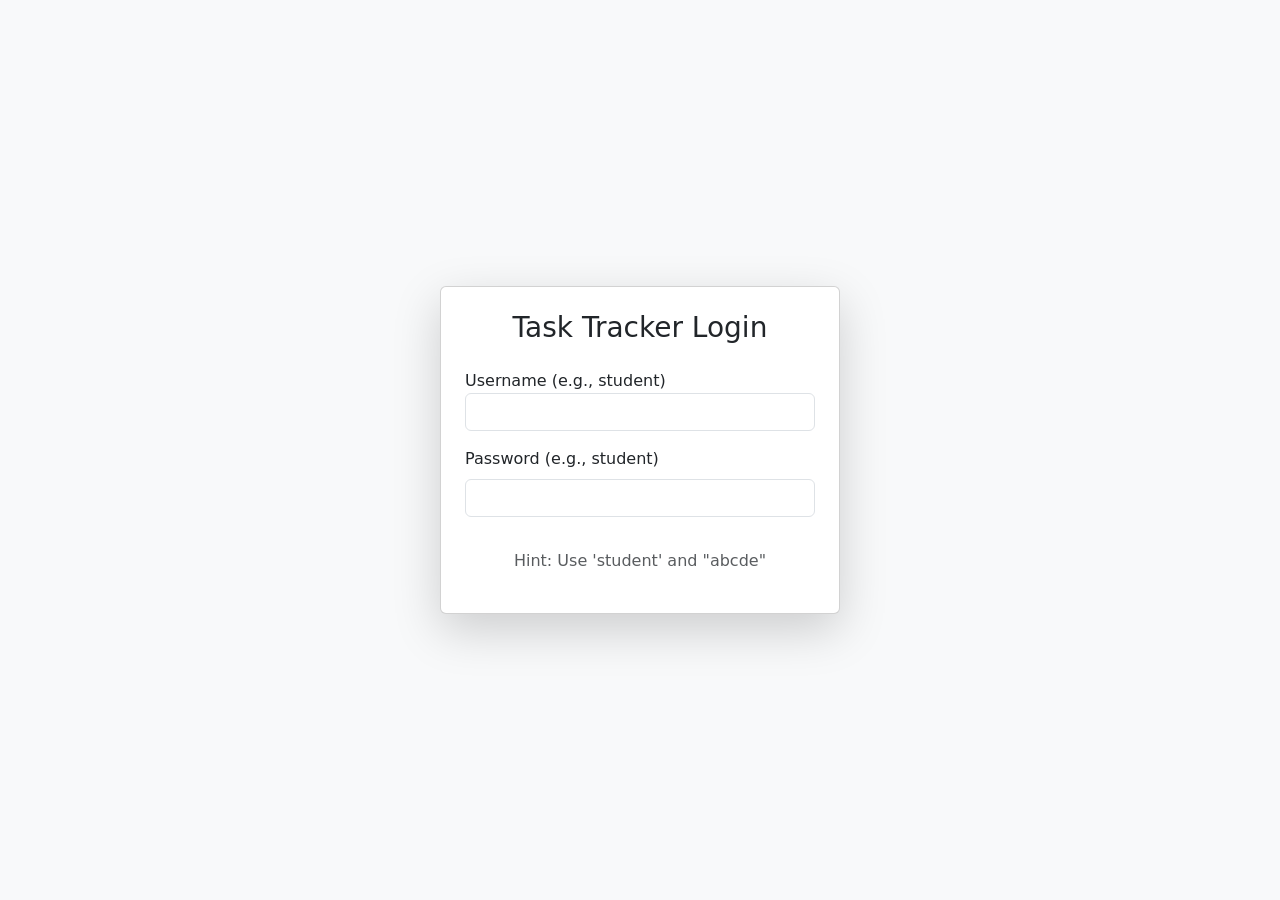
==== index.html @ 134dfca2 "Create index.html" ====
<!DOCTYPE html>
<html lang="en">
    <head>
        <meta charset="UTF-8"
        <meta name="viewport" content="width=device-width, initial-scale=1.0">
        <title>Task Tracker</title>
        <link href="https://cdn.jsdelivr.net/npm/bootstrap@5.3.3/dist/css/bootstrap.min.css" rel="stylesheet">
        <link rel="stylesheet" href="style.css"> </head>
    <body class="bg-light">

        <div class="container d-flex justify-content-center align-items-center" style="min-height: 100vh ;">
            <div class="card shadow-lg p-4" style="width: 100%; max-width: 400px;">
                <h3 class="card-title text-center mb-4">Task Tracker Login</h3>

                <div id="Login-alert" class="alert alert-danger d-none" role="alert">
                    Invalid Username or Password.
                </div>

                <form id="login-form">
                    <div class="mb-3">
                        <label for="username" class="form=label">Username (e.g., student)</label>
                        <input type="text" class="form-control" id="username" required>
                    </div>
                    <div class="mb-3">
                        <label for="passowrd" class="form-label"> Password (e.g., student)</label>
                        <input type="password" class="form-control" id="password" required>
                    </div>
                </form>

                <div class="text-center mt-3">
                    <p class="text-muted">Hint: Use 'student' and "abcde"</p>
                </div>
            </div>
        </div>

        <script src="https://cdn.jsdelivr.net/npm/bootstrap@5.3.3/dist/js/bootstrap.bundle.min.js"></script>
        <script src="script.js"></script></body>
</html>
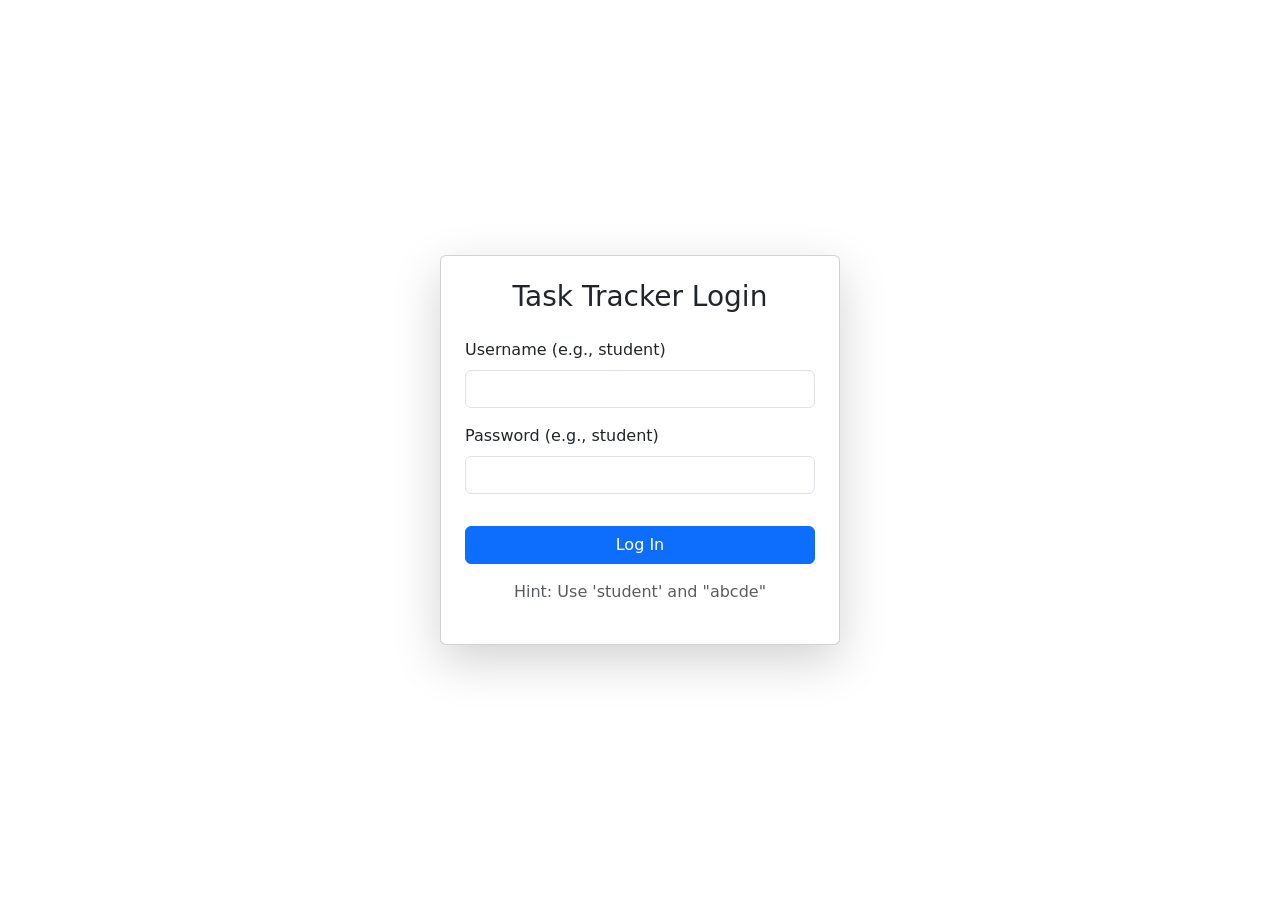
==== commit c8987fd7: "Update index.html" ====
--- a/index.html
+++ b/index.html
@@ -1,30 +1,37 @@
 <!DOCTYPE html>
 <html lang="en">
     <head>
-        <meta charset="UTF-8"
+        <meta charset="UTF-8">
         <meta name="viewport" content="width=device-width, initial-scale=1.0">
         <title>Task Tracker</title>
+        <link rel="preconnect" href="https://fonts.googleapis.com">
+        <link rel="preconnect" href="https://fonts.gstatic.com" crossorigin>
+        <link href="https://fonts.googleapis.com/css2?family=Playfair+Display:wght@700&family=Roboto:wght@400;500&display=swap" rel="stylesheet">
+        
         <link href="https://cdn.jsdelivr.net/npm/bootstrap@5.3.3/dist/css/bootstrap.min.css" rel="stylesheet">
-        <link rel="stylesheet" href="style.css"> </head>
-    <body class="bg-light">
+        <link rel="stylesheet" href="style.css">
+    </head>
+        <body>
 
         <div class="container d-flex justify-content-center align-items-center" style="min-height: 100vh ;">
             <div class="card shadow-lg p-4" style="width: 100%; max-width: 400px;">
                 <h3 class="card-title text-center mb-4">Task Tracker Login</h3>
 
-                <div id="Login-alert" class="alert alert-danger d-none" role="alert">
+                <div id="login-alert" class="alert alert-danger d-none" role="alert">
                     Invalid Username or Password.
                 </div>
 
                 <form id="login-form">
                     <div class="mb-3">
-                        <label for="username" class="form=label">Username (e.g., student)</label>
+                        <label for="username" class="form-label">Username (e.g., student)</label>
                         <input type="text" class="form-control" id="username" required>
                     </div>
                     <div class="mb-3">
-                        <label for="passowrd" class="form-label"> Password (e.g., student)</label>
+                        <label for="password" class="form-label"> Password (e.g., student)</label>
                         <input type="password" class="form-control" id="password" required>
                     </div>
+                
+                    <button type="submit" class="btn btn-primary w-100 mt-3">Log In</button>
                 </form>
 
                 <div class="text-center mt-3">
@@ -39,3 +46,5 @@
                 
 
  
+
+ 
